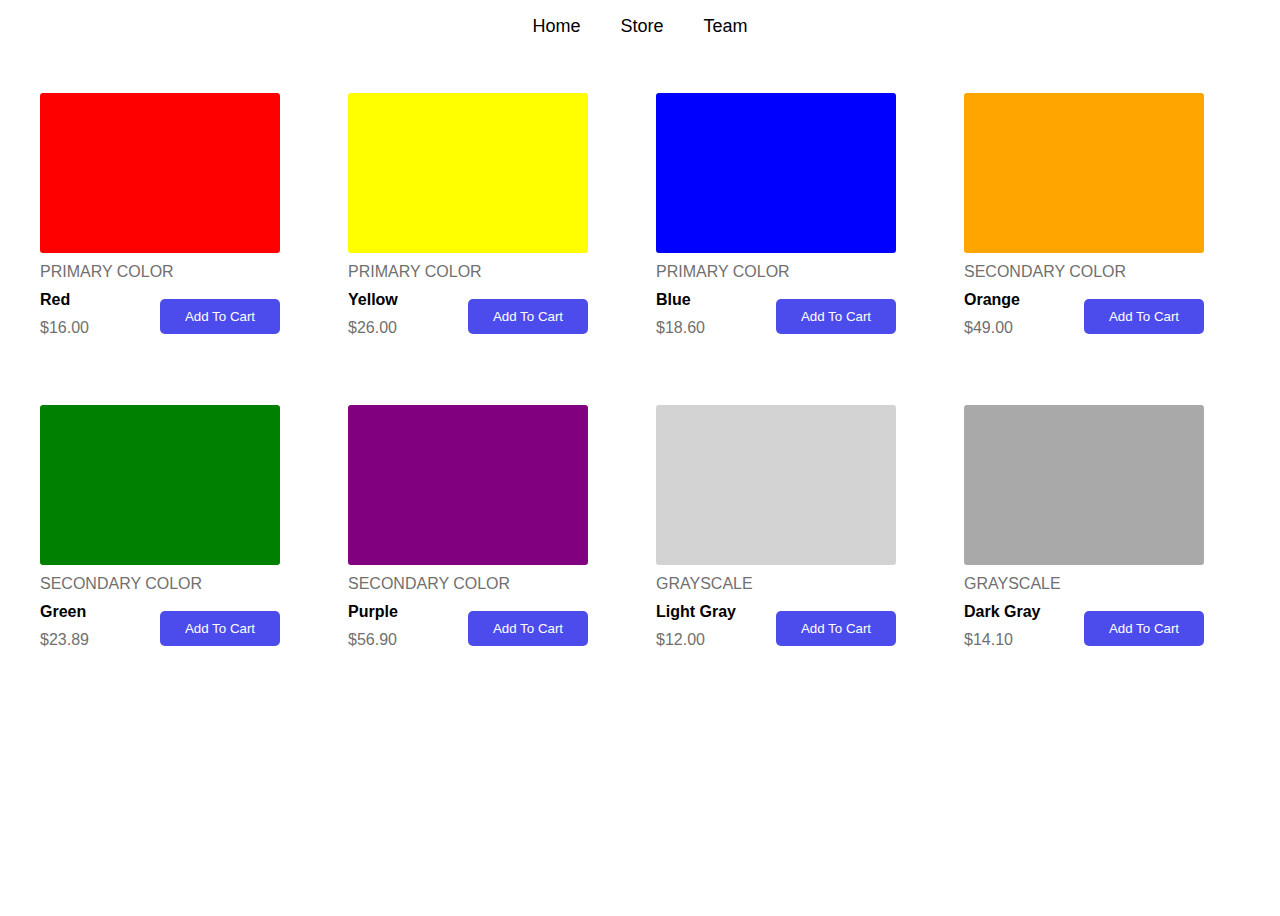
==== index.html @ 28b2e25b "first commit" ====
<!DOCTYPE html>
<html lang="en">

<head>
    <meta charset="UTF-8">
    <meta name="viewport" content="width=device-width, initial-scale=1.0">
    <title>Colour Store</title>
    <link rel="stylesheet" href="/CSS/style.css">
    <script src="app.js" defer></script>
</head>

<body>
    <div class="container">
        <header class="header">
            <nav class="nav">
                <ul class="ul">
                    <li class="list">Home</li>
                    <li class="list">Store</li>
                    <li class="list">Team</li>
                </ul>
                <!-- Cart Icon -->
                <div class="icon">
                    <svg xmlns="http://www.w3.org/2000/svg" fill="none" viewBox="0 0 24 24" stroke-width="1.5"
                        stroke="currentColor" class="icon-img">
                        <path stroke-linecap="round" stroke-linejoin="round" d="M15.75 10.5V6a3.75 3.75 0 1 0-7.5 0v4.5m11.356-1.993 1.263 
                            12c.07.665-.45 1.243-1.119 1.243H4.25a1.125 1.125 0 0 1-1.12-1.243l1.264-12A1.125
                             1.125 0 0 1 5.513 7.5h12.974c.576 0 1.059.435 1.119 1.007ZM8.625 10.5a.375.375
                              0 1 1-.75 0 .375.375 0 0 1 .75 0Zm7.5 0a.375.375 0 1 1-.75 0 .375.375 0 0 1 .75 0Z" />
                    </svg>
                </div>
                <!-- Alert Circle -->
                <div class="alert-circle">
                    <p class="alert-num"></p>
                </div>
            </nav>
        </header>
        <section class="section">

            <!-- Parent Div For Color Cards -->
            <div class="parent-container">
                <div class="colour-card">
                    <div class="colour-frame red"></div>
                    <p class="colour-class">PRIMARY COLOR</p>
                    <P class="colour-name">Red</P>
                    <p class="price">$16.00</p>
                    <button type="button">Add To Cart</button>
                </div>

                <div class="colour-card">
                    <div class="colour-frame yellow"></div>
                    <p class="colour-class">PRIMARY COLOR</p>
                    <P class="colour-name">Yellow</P>
                    <p class="price">$26.00</p>
                    <button type="button">Add To Cart</button>
                </div>

                <div class="colour-card">
                    <div class="colour-frame blue"></div>
                    <p class="colour-class">PRIMARY COLOR</p>
                    <P class="colour-name">Blue</P>
                    <p class="price">$18.60</p>
                    <button type="button">Add To Cart</button>
                </div>

                <div class="colour-card">
                    <div class="colour-frame orange"></div>
                    <p class="colour-class">SECONDARY COLOR</p>
                    <P class="colour-name">Orange</P>
                    <p class="price">$49.00</p>
                    <button type="button">Add To Cart</button>
                </div>

                <div class="colour-card">
                    <div class="colour-frame green"></div>
                    <p class="colour-class">SECONDARY COLOR</p>
                    <P class="colour-name">Green</P>
                    <p class="price">$23.89</p>
                    <button type="button">Add To Cart</button>
                </div>

                <div class="colour-card">
                    <div class="colour-frame purple"></div>
                    <p class="colour-class">SECONDARY COLOR</p>
                    <P class="colour-name">Purple</P>
                    <p class="price">$56.90</p>
                    <button type="button">Add To Cart</button>
                </div>

                <div class="colour-card">
                    <div class="colour-frame light-gray"></div>
                    <p class="colour-class">GRAYSCALE</p>
                    <P class="colour-name">Light Gray</P>
                    <p class="price">$12.00</p>
                    <button type="button">Add To Cart</button>
                </div>

                <div class="colour-card">
                    <div class="colour-frame dark-gray"></div>
                    <p class="colour-class">GRAYSCALE</p>
                    <P class="colour-name">Dark Gray</P>
                    <p class="price">$14.10</p>
                    <button type="button">Add To Cart</button>
                </div>

            </div>
        </section>
    </div>
</body>

</html>
---- CSS/style.css ----
*, ::after, ::before {
    padding: 0;
    margin: 0;
    box-sizing: border-box;
    user-select: none;
}

/* Colour Palette */
.yellow {
    background-color: yellow;
}

.red {
    background-color: red;
}
.blue {
    background-color: blue;
}
.orange {
    background-color: orange;
}
.green {
    background-color: green;
}
.purple {
    background-color: purple;
}
.light-gray {
    background-color: lightgray;
}
.dark-gray {
    background-color: darkgray;
}



body {
    font-family: sans-serif;
    background-color: white;
}

.container {
    width: 100%;
    height: 100vh;
    position: relative;
}

/* HEADER */
.nav {
    position: relative;
}

.nav .ul {
    display: flex;
    justify-content: center;
    gap: 2.5rem;
    margin: 1rem;
}

.ul .list {
    list-style: none;
    cursor: pointer;
    font-size: calc(1rem + 2px);
}

.list:hover{
    border-bottom: 2px solid blue;   
}

.icon {
    width: 40px;
    height: 40px;
    border-radius: 50%;
    position: absolute;
    left: 90%;
    top: 0;
    cursor: pointer;
    background-size: cover;
    display: flex;
    align-items: center;
    justify-content: center;
    display: none;
}

.icon.show {
    display: flex;
}

.icon-img {
    width: 30px;
    height: 30px;  
}

.icon:hover{
    background-color: rgb(86, 86, 248);
    color: white;
}


.alert-circle {
    background-color: red;
    height: 15px;
    width: 15px;
    position: absolute;
    left: 89.9%;
    top: 100%;
    border-radius: 50%;
    display: flex;
    align-items: center;
    justify-content: center;
    display: none;
}

.alert-circle.show{
    display: flex;
}

.alert-num {
    color: white;
    font-size: 12px;
}

/* SECTION */

.section {
    margin: 3.5rem 2.5rem;
    position: relative;
}

/* Parent Div */

.parent-container {
    display: grid;
    grid-template-columns: repeat(auto-fill, minmax(240px, 1fr));
    gap: 2rem;
}

.colour-card {
    width: 240px;
    height: 280px;
    border: 1px solid black;
    position: relative;
    border-radius: 3px;
    border: none;
}

.colour-frame {
    width: 100%;
    height: 160px;
    border-radius: 3px;
}

.colour-class {
    color: #707070;
    margin: 10px 0;
}

.colour-name {
    font-weight: 700;
}

.price {
    margin: 10px 0;
    color: #707070;
}

button {
    background-color: rgb(76, 76, 236);
    color: #fff;
    width: 120px;
    height: 35px;
    border: none;
    border-radius: 5px;
    float: right;
    margin-top: -20%;
    cursor: pointer;
}

button:hover {
    background-color: blue;
}


/* RESPONSIVE DESIGN */

@media (max-width:500px) {
    .colour-card {
        width: 100%;
    } 
}
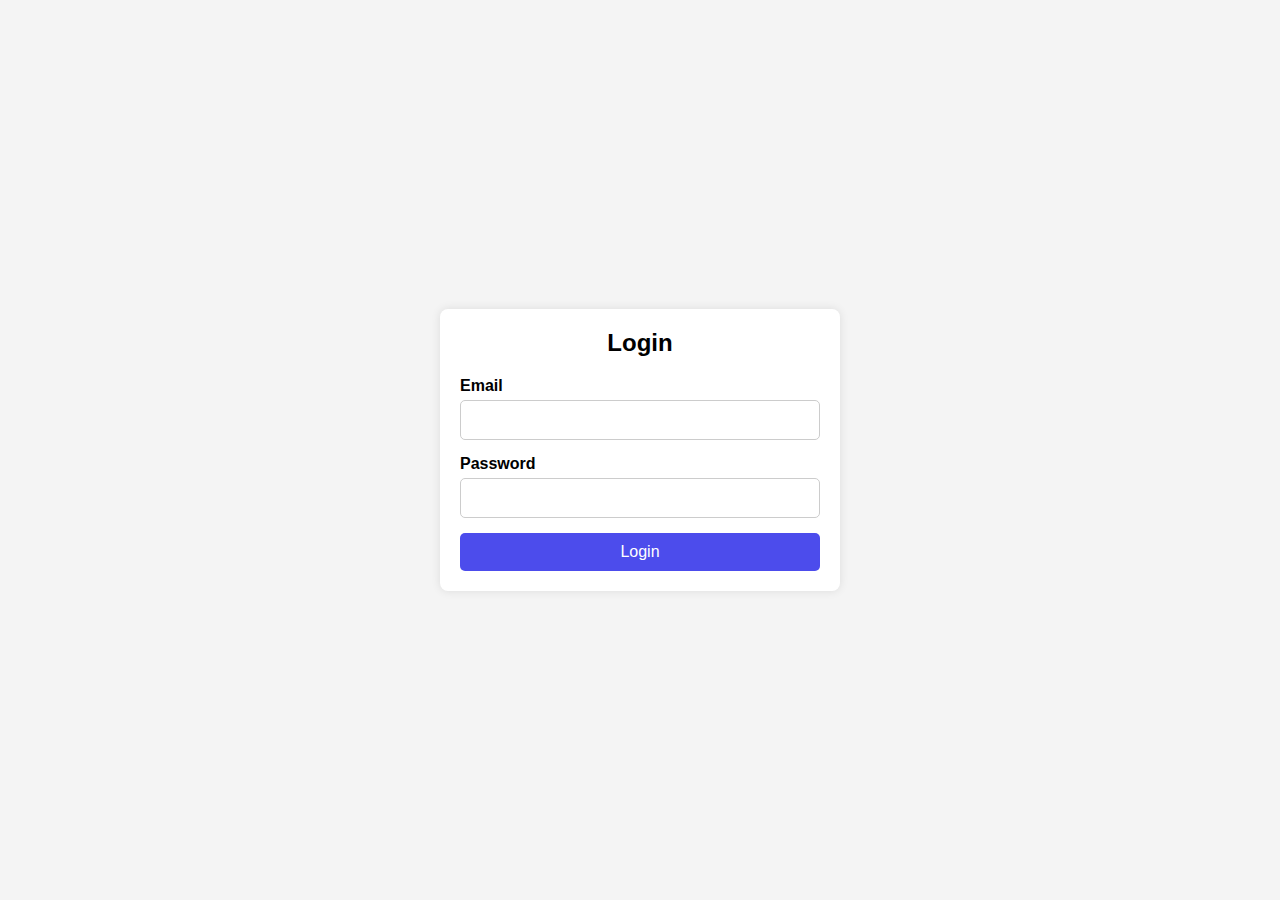
==== commit 60bec5ca: "final2 commit" ====
--- a/index.html
+++ b/index.html
@@ -4,107 +4,21 @@
 <head>
     <meta charset="UTF-8">
     <meta name="viewport" content="width=device-width, initial-scale=1.0">
-    <title>Colour Store</title>
-    <link rel="stylesheet" href="/CSS/style.css">
-    <script src="app.js" defer></script>
+    <title>Login</title>
+    <link rel="stylesheet" href="style.css">
 </head>
 
 <body>
-    <div class="container">
-        <header class="header">
-            <nav class="nav">
-                <ul class="ul">
-                    <li class="list">Home</li>
-                    <li class="list">Store</li>
-                    <li class="list">Team</li>
-                </ul>
-                <!-- Cart Icon -->
-                <div class="icon">
-                    <svg xmlns="http://www.w3.org/2000/svg" fill="none" viewBox="0 0 24 24" stroke-width="1.5"
-                        stroke="currentColor" class="icon-img">
-                        <path stroke-linecap="round" stroke-linejoin="round" d="M15.75 10.5V6a3.75 3.75 0 1 0-7.5 0v4.5m11.356-1.993 1.263 
-                            12c.07.665-.45 1.243-1.119 1.243H4.25a1.125 1.125 0 0 1-1.12-1.243l1.264-12A1.125
-                             1.125 0 0 1 5.513 7.5h12.974c.576 0 1.059.435 1.119 1.007ZM8.625 10.5a.375.375
-                              0 1 1-.75 0 .375.375 0 0 1 .75 0Zm7.5 0a.375.375 0 1 1-.75 0 .375.375 0 0 1 .75 0Z" />
-                    </svg>
-                </div>
-                <!-- Alert Circle -->
-                <div class="alert-circle">
-                    <p class="alert-num"></p>
-                </div>
-            </nav>
-        </header>
-        <section class="section">
-
-            <!-- Parent Div For Color Cards -->
-            <div class="parent-container">
-                <div class="colour-card">
-                    <div class="colour-frame red"></div>
-                    <p class="colour-class">PRIMARY COLOR</p>
-                    <P class="colour-name">Red</P>
-                    <p class="price">$16.00</p>
-                    <button type="button">Add To Cart</button>
-                </div>
-
-                <div class="colour-card">
-                    <div class="colour-frame yellow"></div>
-                    <p class="colour-class">PRIMARY COLOR</p>
-                    <P class="colour-name">Yellow</P>
-                    <p class="price">$26.00</p>
-                    <button type="button">Add To Cart</button>
-                </div>
-
-                <div class="colour-card">
-                    <div class="colour-frame blue"></div>
-                    <p class="colour-class">PRIMARY COLOR</p>
-                    <P class="colour-name">Blue</P>
-                    <p class="price">$18.60</p>
-                    <button type="button">Add To Cart</button>
-                </div>
-
-                <div class="colour-card">
-                    <div class="colour-frame orange"></div>
-                    <p class="colour-class">SECONDARY COLOR</p>
-                    <P class="colour-name">Orange</P>
-                    <p class="price">$49.00</p>
-                    <button type="button">Add To Cart</button>
-                </div>
-
-                <div class="colour-card">
-                    <div class="colour-frame green"></div>
-                    <p class="colour-class">SECONDARY COLOR</p>
-                    <P class="colour-name">Green</P>
-                    <p class="price">$23.89</p>
-                    <button type="button">Add To Cart</button>
-                </div>
-
-                <div class="colour-card">
-                    <div class="colour-frame purple"></div>
-                    <p class="colour-class">SECONDARY COLOR</p>
-                    <P class="colour-name">Purple</P>
-                    <p class="price">$56.90</p>
-                    <button type="button">Add To Cart</button>
-                </div>
-
-                <div class="colour-card">
-                    <div class="colour-frame light-gray"></div>
-                    <p class="colour-class">GRAYSCALE</p>
-                    <P class="colour-name">Light Gray</P>
-                    <p class="price">$12.00</p>
-                    <button type="button">Add To Cart</button>
-                </div>
-
-                <div class="colour-card">
-                    <div class="colour-frame dark-gray"></div>
-                    <p class="colour-class">GRAYSCALE</p>
-                    <P class="colour-name">Dark Gray</P>
-                    <p class="price">$14.10</p>
-                    <button type="button">Add To Cart</button>
-                </div>
-
-            </div>
-        </section>
+    <div class="login-container">
+        <form class="login-form" action="index2.html" method="get">
+            <h2>Login</h2>
+            <label for="email">Email</label>
+            <input type="email" id="email" name="email" required>
+            <label for="password">Password</label>
+            <input type="password" id="password" name="password" required>
+            <button type="submit">Login</button>
+        </form>
     </div>
 </body>
 
-</html>+</html>
--- a/style.css
+++ b/style.css
@@ -0,0 +1,60 @@
+* {
+    margin: 0;
+    padding: 0;
+    box-sizing: border-box;
+}
+
+body {
+    font-family: Arial, sans-serif;
+    background-color: #f4f4f4;
+    height: 100vh;
+    display: flex;
+    justify-content: center;
+    align-items: center;
+}
+
+.login-container {
+    width: 100%;
+    max-width: 400px;
+    padding: 20px;
+    background-color: white;
+    box-shadow: 0px 0px 10px rgba(0, 0, 0, 0.1);
+    border-radius: 8px;
+}
+
+.login-form {
+    display: flex;
+    flex-direction: column;
+}
+
+.login-form h2 {
+    margin-bottom: 20px;
+    text-align: center;
+}
+
+.login-form label {
+    margin-bottom: 5px;
+    font-weight: bold;
+}
+
+.login-form input {
+    padding: 10px;
+    margin-bottom: 15px;
+    border: 1px solid #ccc;
+    border-radius: 5px;
+    font-size: 1rem;
+}
+
+.login-form button {
+    padding: 10px;
+    background-color: #4c4cec;
+    color: white;
+    border: none;
+    border-radius: 5px;
+    cursor: pointer;
+    font-size: 1rem;
+}
+
+.login-form button:hover {
+    background-color: #3a3aeb;
+}
